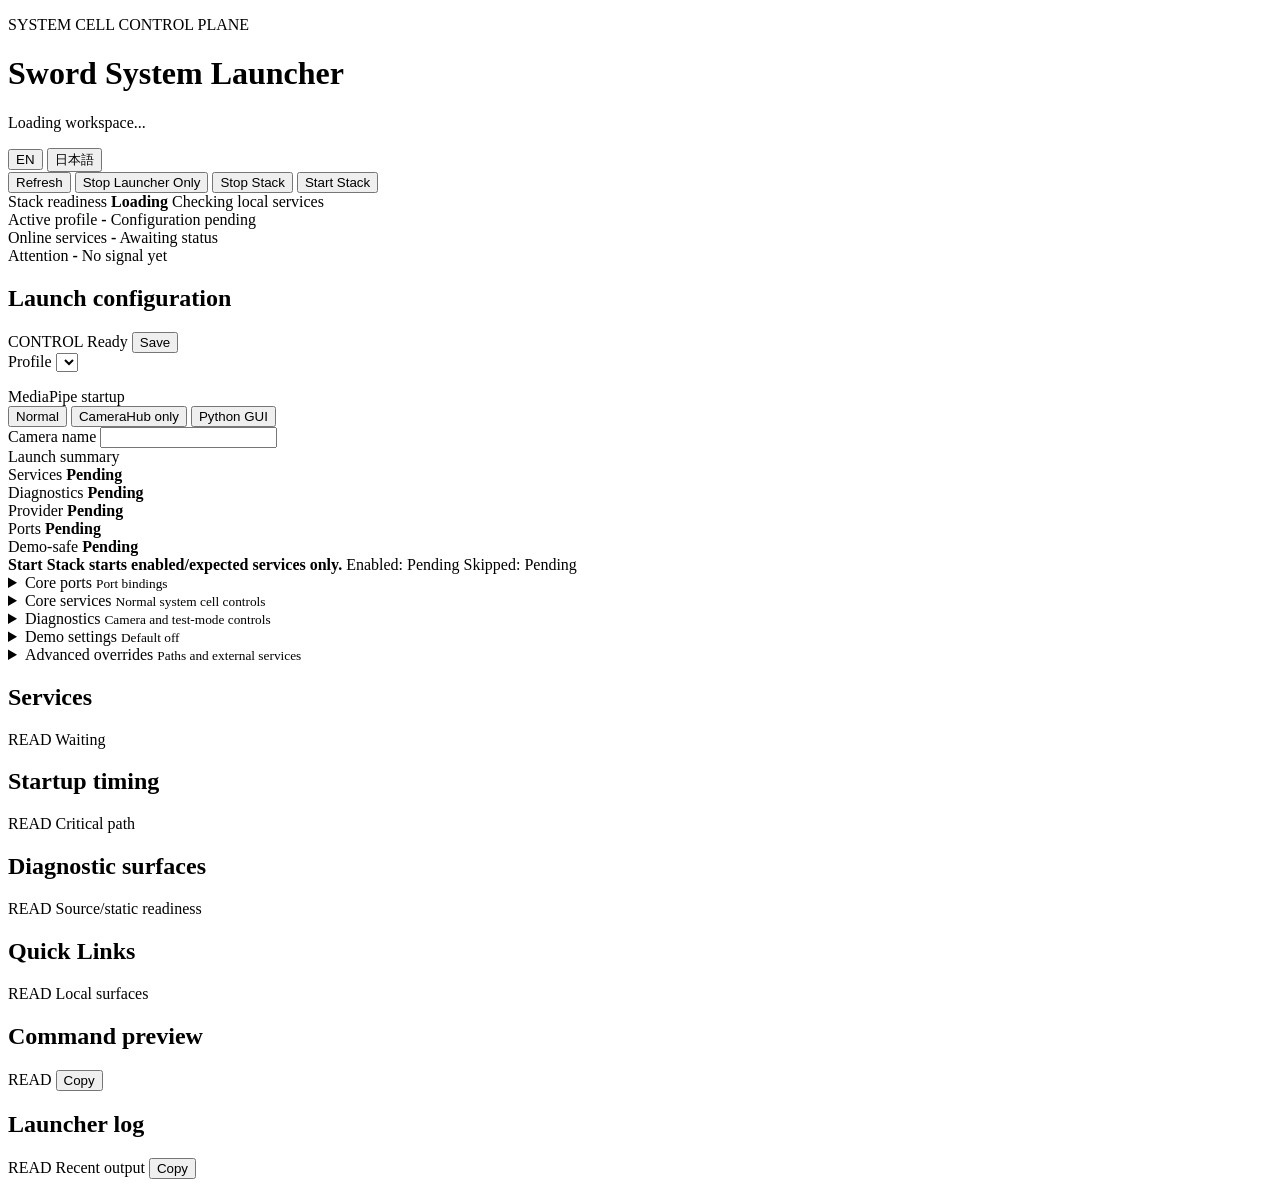
==== tools/home-control-launcher/public/index.html @ 3cfd029a "Add audio and startup readiness summaries" ====
<!doctype html>
<html lang="en">
  <head>
    <meta charset="utf-8" />
    <meta name="viewport" content="width=device-width, initial-scale=1" />
    <title>Sword System Launcher</title>
    <link rel="stylesheet" href="/styles.css" />
  </head>
  <body>
    <main class="app-shell">
      <header class="topbar">
        <div class="brand-lockup">
          <span class="brand-mark" aria-hidden="true"></span>
          <div>
            <p class="system-label">SYSTEM CELL CONTROL PLANE</p>
            <h1>Sword System Launcher</h1>
            <p id="workspace-root">Loading workspace...</p>
          </div>
        </div>
        <div class="topbar-actions">
          <div
            id="language-switch"
            class="language-switch"
            role="group"
            aria-label="Language"
            data-i18n-aria-label="language.aria"
          >
            <button type="button" data-language="en" aria-pressed="true">EN</button>
            <button type="button" data-language="ja" aria-pressed="false">日本語</button>
          </div>
          <button id="refresh-button" class="secondary" type="button">Refresh</button>
          <button id="stop-launcher-button" class="secondary" type="button">Stop Launcher Only</button>
          <button id="stop-button" class="danger" type="button">Stop Stack</button>
          <button id="start-button" class="primary" type="button">Start Stack</button>
        </div>
      </header>

      <section
        id="operation-banner"
        class="operation-banner"
        role="status"
        aria-live="polite"
        hidden
      >
        <span class="operation-light" aria-hidden="true"></span>
        <div class="operation-copy">
          <strong id="operation-title">Launcher standby</strong>
          <span id="operation-detail">Waiting for an action.</span>
        </div>
        <div
          id="operation-progress"
          class="operation-progress"
          role="progressbar"
          aria-label="Stack startup progress"
          data-i18n-aria-label="operation.progressAria"
          aria-valuemin="0"
          aria-valuemax="100"
          aria-valuenow="0"
        >
          <span id="operation-progress-bar"></span>
        </div>
        <span id="operation-progress-label" class="operation-progress-label">0%</span>
      </section>

      <section class="mission-strip" aria-label="Launcher summary" data-i18n-aria-label="mission.aria">
        <article class="metric-card read-metric readiness-card" id="readiness-card">
          <span class="metric-label" data-i18n="metric.readiness">Stack readiness</span>
          <strong id="readiness-label" data-i18n="metric.loading">Loading</strong>
          <span id="readiness-detail" data-i18n="metric.readinessDetail">Checking local services</span>
        </article>
        <article class="metric-card read-metric">
          <span class="metric-label" data-i18n="metric.activeProfile">Active profile</span>
          <strong id="active-profile-name">-</strong>
          <span id="active-profile-detail" data-i18n="metric.profilePending">Configuration pending</span>
        </article>
        <article class="metric-card read-metric">
          <span class="metric-label" data-i18n="metric.onlineServices">Online services</span>
          <strong id="online-count">-</strong>
          <span id="online-detail" data-i18n="metric.awaitingStatus">Awaiting status</span>
        </article>
        <article class="metric-card read-metric">
          <span class="metric-label" data-i18n="metric.attention">Attention</span>
          <strong id="attention-count">-</strong>
          <span id="attention-detail" data-i18n="metric.noSignal">No signal yet</span>
        </article>
      </section>

      <section class="layout-grid">
        <aside class="panel launch-panel control-surface">
          <div class="panel-title">
            <h2 data-i18n="launch.title">Launch configuration</h2>
            <div class="profile-actions">
              <span class="surface-tag control-tag" data-i18n="surface.control">CONTROL</span>
              <span id="save-state">Ready</span>
              <button id="save-config" class="secondary compact" type="button">Save</button>
            </div>
          </div>

          <label class="field">
            <span data-i18n="launch.profile">Profile</span>
            <select id="profile-select"></select>
          </label>
          <p id="profile-description" class="description"></p>

          <div class="section-title" data-i18n="launch.mediapipeStartup">MediaPipe startup</div>
          <div class="segmented" id="mediapipe-mode">
            <button
              type="button"
              data-value="mediamtx"
              title="Normal: MediaMTX video plus CameraHub WebSocket"
              data-i18n-title="mediapipe.normalTitle"
              data-i18n="mediapipe.normal"
            >
              Normal
            </button>
            <button
              type="button"
              data-value="camera-hub"
              title="Diagnostics: CameraHub WebSocket only"
              data-i18n-title="mediapipe.cameraHubTitle"
              data-i18n="mediapipe.cameraHub"
            >
              CameraHub only
            </button>
            <button
              type="button"
              data-value="gui"
              title="Diagnostics: CameraHub plus Python GUI"
              data-i18n-title="mediapipe.guiTitle"
              data-i18n="mediapipe.gui"
            >
              Python GUI
            </button>
          </div>

          <label class="field">
            <span data-i18n="launch.cameraName">Camera name</span>
            <input id="MediapipeCameraName" type="text" autocomplete="off" />
          </label>

          <div class="section-title" data-i18n="summary.title">Launch summary</div>
          <div
            class="profile-summary-grid"
            aria-label="Launch configuration summary"
            data-i18n-aria-label="summary.aria"
          >
            <div class="profile-summary-item">
              <span data-i18n="summary.services">Services</span>
              <strong id="services-summary">Pending</strong>
            </div>
            <div class="profile-summary-item">
              <span data-i18n="summary.diagnostics">Diagnostics</span>
              <strong id="diagnostics-summary">Pending</strong>
            </div>
            <div class="profile-summary-item">
              <span data-i18n="summary.provider">Provider</span>
              <strong id="runtime-summary">Pending</strong>
            </div>
            <div class="profile-summary-item">
              <span data-i18n="summary.ports">Ports</span>
              <strong id="ports-summary">Pending</strong>
            </div>
            <div class="profile-summary-item">
              <span data-i18n="summary.demoSafe">Demo-safe</span>
              <strong id="demo-safe-summary">Pending</strong>
            </div>
          </div>
          <div
            class="launch-scope-card"
            aria-label="Start Stack service scope"
            data-i18n-aria-label="launchScope.aria"
          >
            <strong data-i18n="launchScope.statement">Start Stack starts enabled/expected services only.</strong>
            <span id="launch-scope-enabled">Enabled: Pending</span>
            <span id="launch-scope-skipped">Skipped: Pending</span>
          </div>

          <details class="option-drawer">
            <summary>
              <span data-i18n="ports.title">Core ports</span>
              <small id="ports-drawer-summary">Port bindings</small>
            </summary>
            <div class="port-grid">
              <label class="field"><span data-i18n="port.expression">Expression</span><input id="AituberPort" type="number" min="1" /></label>
              <label class="field"><span data-i18n="port.thoughtCore">Thought Core</span><input id="ThoughtCorePort" type="number" min="1" /></label>
              <label class="field"><span data-i18n="port.displayRuntime">Display runtime</span><input id="TouchDesignerGuiPort" type="number" min="1" /></label>
              <label class="field"><span data-i18n="port.actionBridge">Action bridge</span><input id="HomeAssistantBridgePort" type="number" min="1" /></label>
              <label class="field"><span data-i18n="port.environment">Environment</span><input id="EnvironmentStatePort" type="number" min="1" /></label>
              <label class="field"><span data-i18n="port.mediapipe">MediaPipe</span><input id="MediapipePort" type="number" min="1" /></label>
              <label class="field"><span data-i18n="port.visionWs">Vision WS</span><input id="VisionSnapshotProcessorPort" type="number" min="1" /></label>
            </div>
          </details>

          <details class="option-drawer">
            <summary>
              <span data-i18n="services.drawerTitle">Core services</span>
              <small id="services-drawer-summary">Normal system cell controls</small>
            </summary>
            <div class="switch-grid" id="core-switch-grid"></div>
          </details>

          <details class="option-drawer">
            <summary>
              <span data-i18n="diagnostics.drawerTitle">Diagnostics</span>
              <small id="diagnostics-drawer-summary">Camera and test-mode controls</small>
            </summary>
            <div class="switch-grid" id="diagnostic-switch-grid"></div>
          </details>

          <details class="option-drawer demo-safe-drawer">
            <summary>
              <span data-i18n="demoSafe.drawerTitle">Demo settings</span>
              <small id="demo-safe-drawer-summary">Default off</small>
            </summary>
            <div id="demo-safe-settings-list" class="demo-safe-settings-list"></div>
          </details>

          <details class="option-drawer">
            <summary>
              <span data-i18n="advanced.title">Advanced overrides</span>
              <small data-i18n="advanced.subtitle">Paths and external services</small>
            </summary>
            <label class="field">
              <span>VOICEVOX URL</span>
              <input id="VoicevoxUrl" type="text" autocomplete="off" placeholder="http://127.0.0.1:50021" />
            </label>
            <label class="field">
              <span data-i18n="advanced.voicevoxReadyTimeout">VOICEVOX ready timeout seconds</span>
              <input id="VoicevoxReadyTimeoutSeconds" type="number" min="1" />
            </label>
            <label class="field">
              <span data-i18n="advanced.actionBridgeConfigPath">Action bridge config path</span>
              <input id="HomeControlConfigPath" type="text" autocomplete="off" />
            </label>
          </details>
        </aside>

        <section class="main-column">
          <section class="panel status-panel read-surface">
            <div class="panel-title">
              <h2 data-i18n="services.title">Services</h2>
              <div class="title-actions">
                <span class="surface-tag read-tag" data-i18n="surface.read">READ</span>
                <span id="status-time">Waiting</span>
              </div>
            </div>
            <div id="service-list" class="service-list"></div>
          </section>

          <section class="panel read-surface diagnostics-panel">
            <div class="panel-title">
              <h2 data-i18n="startup.title">Startup timing</h2>
              <div class="title-actions">
                <span class="surface-tag read-tag" data-i18n="surface.read">READ</span>
                <span data-i18n="startup.subtitle">Critical path</span>
              </div>
            </div>
            <div id="startup-timing-list" class="diagnostic-list"></div>
          </section>

          <section class="panel read-surface diagnostics-panel">
            <div class="panel-title">
              <h2 data-i18n="diagnosticSurfaces.title">Diagnostic surfaces</h2>
              <div class="title-actions">
                <span class="surface-tag read-tag" data-i18n="surface.read">READ</span>
                <span data-i18n="diagnosticSurfaces.subtitle">Source/static readiness</span>
              </div>
            </div>
            <div id="diagnostic-surface-list" class="diagnostic-list"></div>
          </section>

          <section class="panel read-surface reference-panel">
            <div class="panel-title">
              <h2 data-i18n="quickLinks.title">Quick Links</h2>
              <div class="title-actions">
                <span class="surface-tag read-tag" data-i18n="surface.read">READ</span>
                <span data-i18n="quickLinks.subtitle">Local surfaces</span>
              </div>
            </div>
            <div id="endpoint-list" class="endpoint-list"></div>
          </section>

          <section class="panel command-panel output-surface">
            <div class="panel-title">
              <h2 data-i18n="command.title">Command preview</h2>
              <div class="title-actions">
                <span class="surface-tag output-tag" data-i18n="surface.read">READ</span>
                <button id="copy-command" class="secondary compact" type="button">Copy</button>
              </div>
            </div>
            <pre id="command-preview"></pre>
          </section>

          <section class="panel log-panel output-surface">
            <div class="panel-title">
              <h2 data-i18n="log.title">Launcher log</h2>
              <div class="title-actions">
                <span class="surface-tag output-tag" data-i18n="surface.read">READ</span>
                <span id="log-path">Recent output</span>
                <button id="copy-log" class="secondary compact" type="button">Copy</button>
              </div>
            </div>
            <pre id="log-output"></pre>
          </section>
        </section>
      </section>
    </main>
    <script src="/app.js"></script>
  </body>
</html>
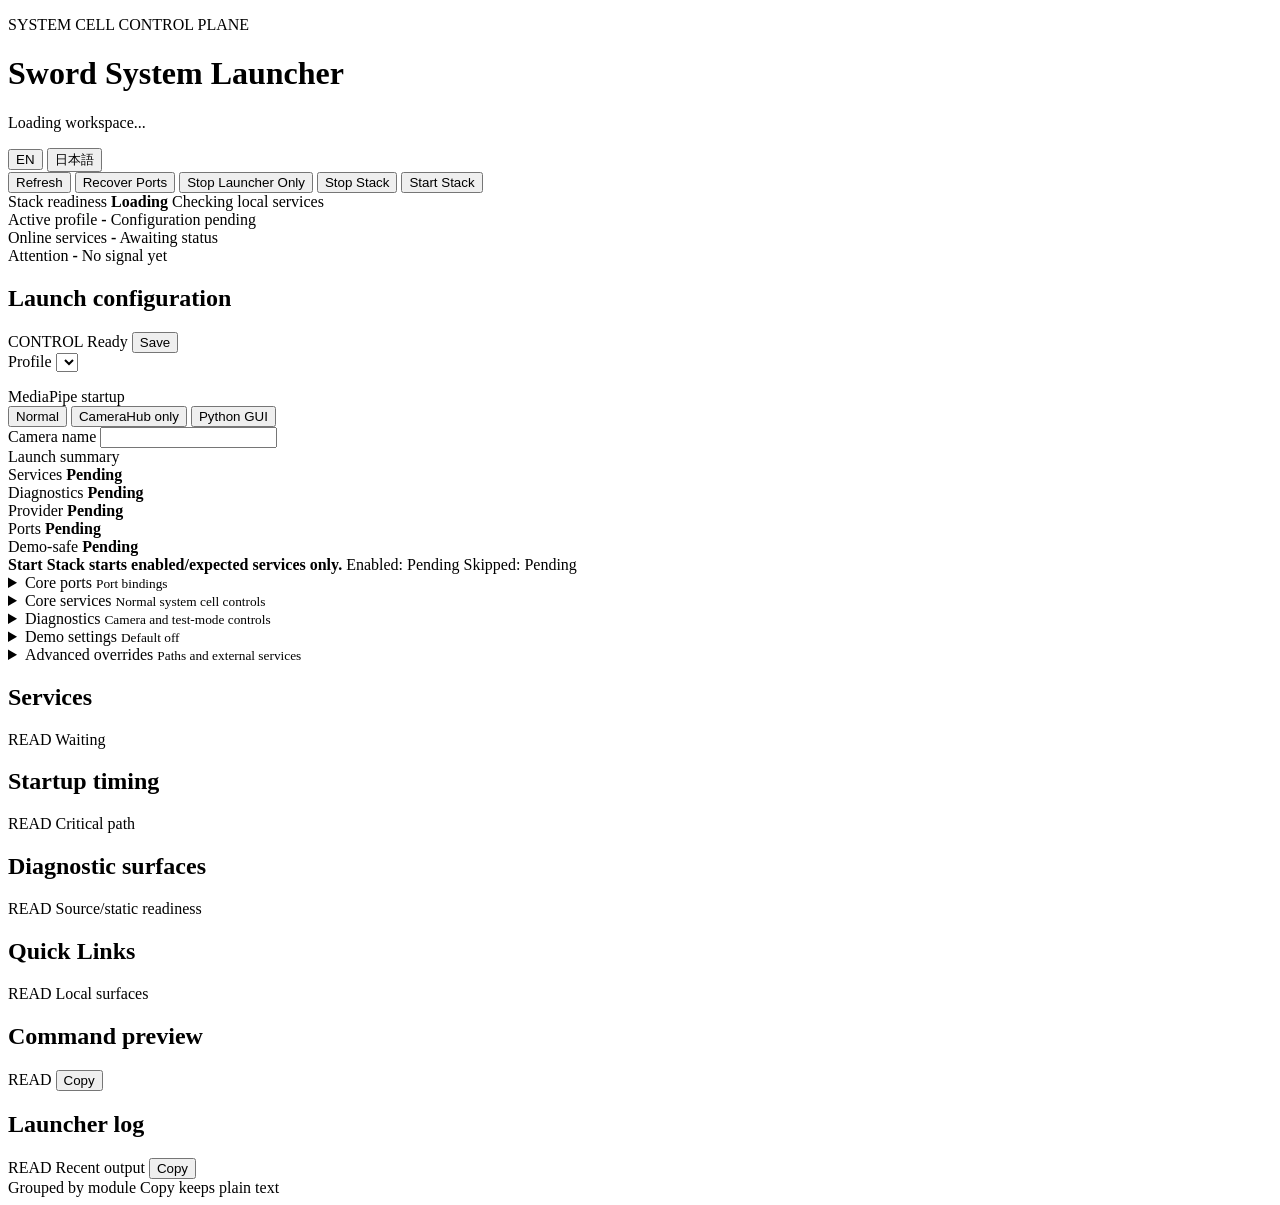
==== commit 1a5a4460: "Clean up launcher managed port status surfaces" ====
--- a/tools/home-control-launcher/public/index.html
+++ b/tools/home-control-launcher/public/index.html
@@ -29,6 +29,7 @@
             <button type="button" data-language="ja" aria-pressed="false">日本語</button>
           </div>
           <button id="refresh-button" class="secondary" type="button">Refresh</button>
+          <button id="reclaim-ports-button" class="secondary" type="button">Recover Ports</button>
           <button id="stop-launcher-button" class="secondary" type="button">Stop Launcher Only</button>
           <button id="stop-button" class="danger" type="button">Stop Stack</button>
           <button id="start-button" class="primary" type="button">Start Stack</button>
@@ -300,7 +301,15 @@
                 <button id="copy-log" class="secondary compact" type="button">Copy</button>
               </div>
             </div>
-            <pre id="log-output"></pre>
+            <div
+              class="log-meta-strip"
+              aria-label="Launcher log display mode"
+              data-i18n-aria-label="log.metaAria"
+            >
+              <span data-i18n="log.viewMode">Grouped by module</span>
+              <span data-i18n="log.copyMode">Copy keeps plain text</span>
+            </div>
+            <div id="log-output" class="log-output" aria-label="Launcher log lines" data-i18n-aria-label="log.outputAria"></div>
           </section>
         </section>
       </section>
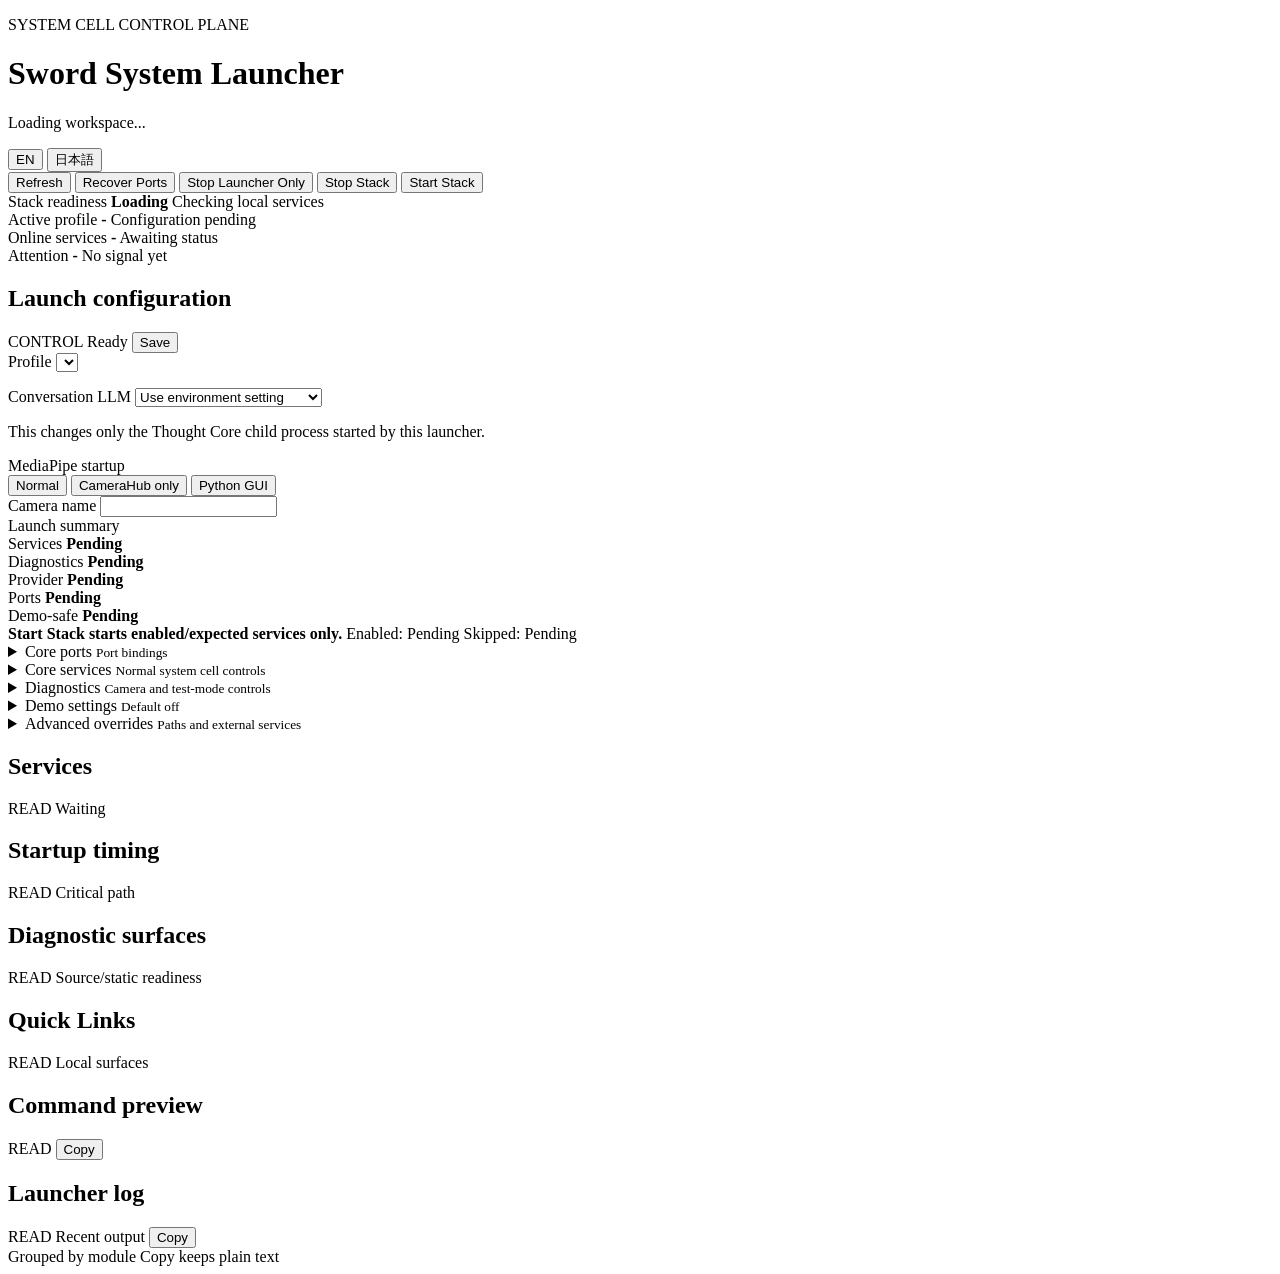
==== commit 07756d73: "feat(launcher): select isolated conversation provider" ====
--- a/tools/home-control-launcher/public/index.html
+++ b/tools/home-control-launcher/public/index.html
@@ -102,6 +102,19 @@
             <select id="profile-select"></select>
           </label>
           <p id="profile-description" class="description"></p>
+
+          <label class="field">
+            <span data-i18n="launch.llmProvider">Conversation LLM</span>
+            <select id="ThoughtCoreLlmProvider">
+              <option value="configured" data-i18n="provider.configured">Use environment setting</option>
+              <option value="openai-compatible" data-i18n="provider.openai">OpenAI-compatible API</option>
+              <option value="codex-cli" data-i18n="provider.codex">Codex CLI (Terra / medium)</option>
+              <option value="codex-cli-luna" data-i18n="provider.codexLuna">Codex CLI (Luna / low)</option>
+            </select>
+          </label>
+          <p class="description" data-i18n="provider.description">
+            This changes only the Thought Core child process started by this launcher.
+          </p>
 
           <div class="section-title" data-i18n="launch.mediapipeStartup">MediaPipe startup</div>
           <div class="segmented" id="mediapipe-mode">
@@ -226,10 +239,6 @@
               <input id="VoicevoxUrl" type="text" autocomplete="off" placeholder="http://127.0.0.1:50021" />
             </label>
             <label class="field">
-              <span data-i18n="advanced.voicevoxReadyTimeout">VOICEVOX ready timeout seconds</span>
-              <input id="VoicevoxReadyTimeoutSeconds" type="number" min="1" />
-            </label>
-            <label class="field">
               <span data-i18n="advanced.actionBridgeConfigPath">Action bridge config path</span>
               <input id="HomeControlConfigPath" type="text" autocomplete="off" />
             </label>
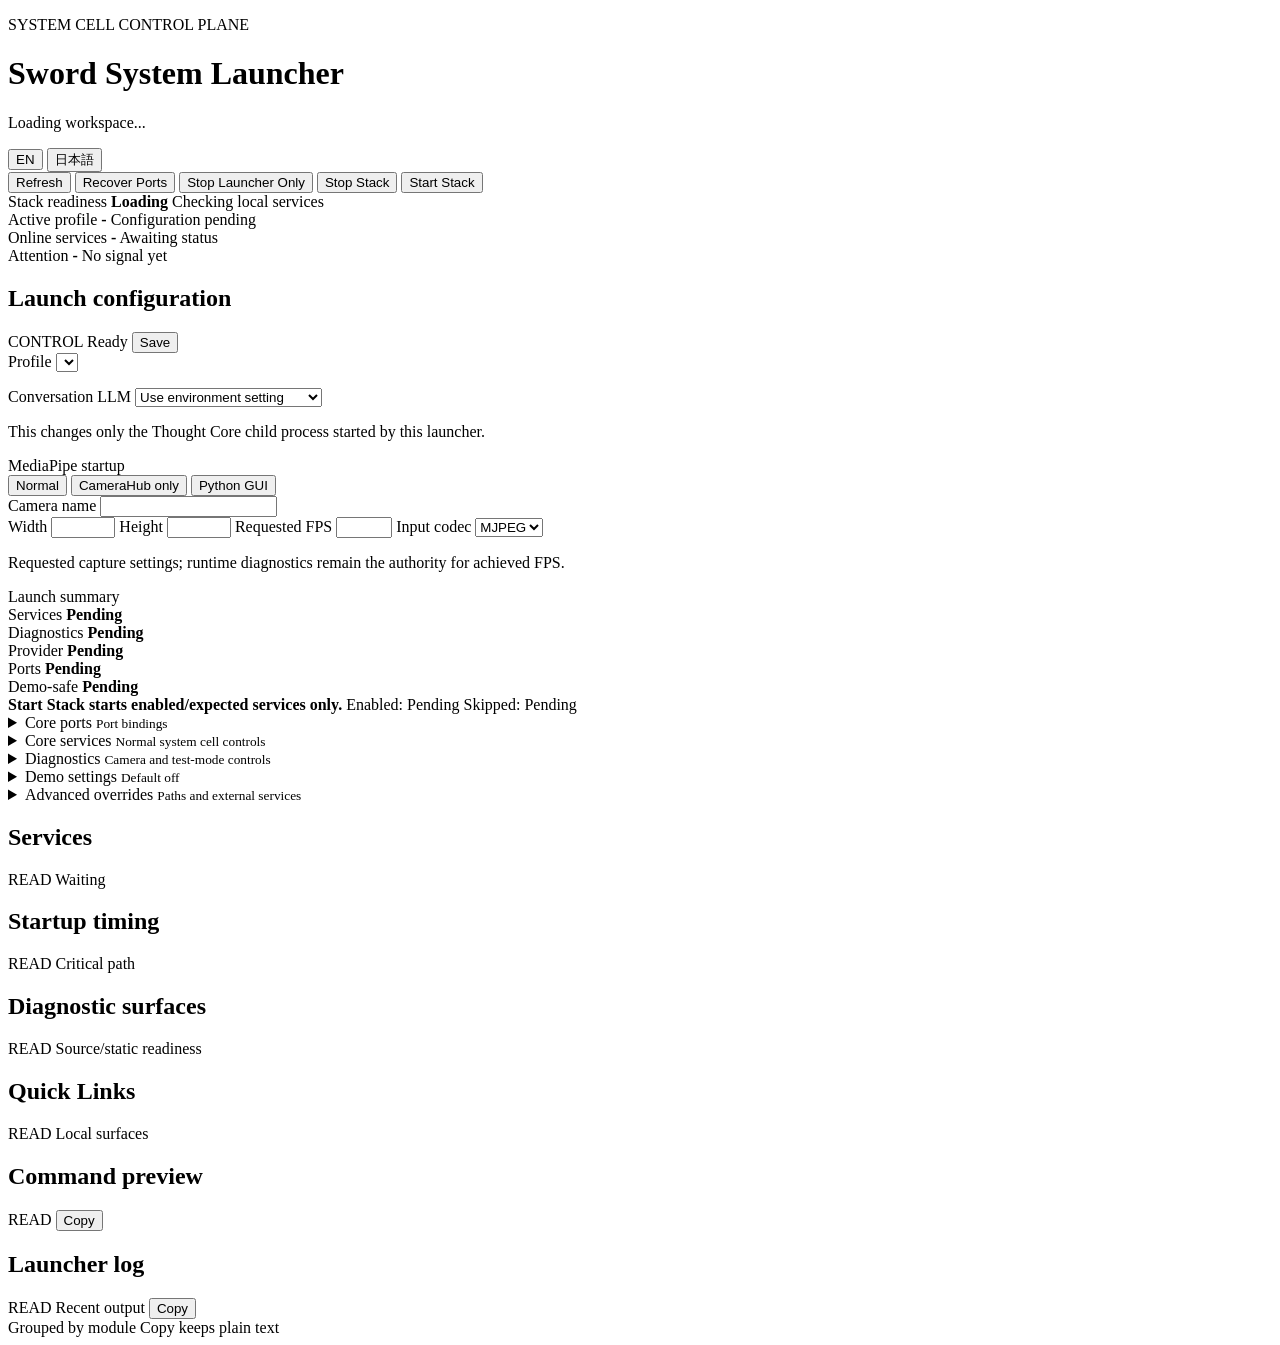
==== commit 018c1d7a: "feat(launcher): configure StreamCam capture request" ====
--- a/tools/home-control-launcher/public/index.html
+++ b/tools/home-control-launcher/public/index.html
@@ -151,6 +151,30 @@
             <span data-i18n="launch.cameraName">Camera name</span>
             <input id="MediapipeCameraName" type="text" autocomplete="off" />
           </label>
+          <div class="port-grid">
+            <label class="field">
+              <span data-i18n="launch.cameraWidth">Width</span>
+              <input id="MediapipeCameraWidth" type="number" min="160" max="3840" />
+            </label>
+            <label class="field">
+              <span data-i18n="launch.cameraHeight">Height</span>
+              <input id="MediapipeCameraHeight" type="number" min="120" max="2160" />
+            </label>
+            <label class="field">
+              <span data-i18n="launch.cameraFps">Requested FPS</span>
+              <input id="MediapipeCameraFps" type="number" min="1" max="120" />
+            </label>
+            <label class="field">
+              <span data-i18n="launch.cameraInputCodec">Input codec</span>
+              <select id="MediapipeCameraInputCodec">
+                <option value="mjpeg">MJPEG</option>
+                <option value="auto" data-i18n="launch.cameraInputCodecAuto">Auto</option>
+              </select>
+            </label>
+          </div>
+          <p class="description" data-i18n="launch.cameraRequestDescription">
+            Requested capture settings; runtime diagnostics remain the authority for achieved FPS.
+          </p>
 
           <div class="section-title" data-i18n="summary.title">Launch summary</div>
           <div
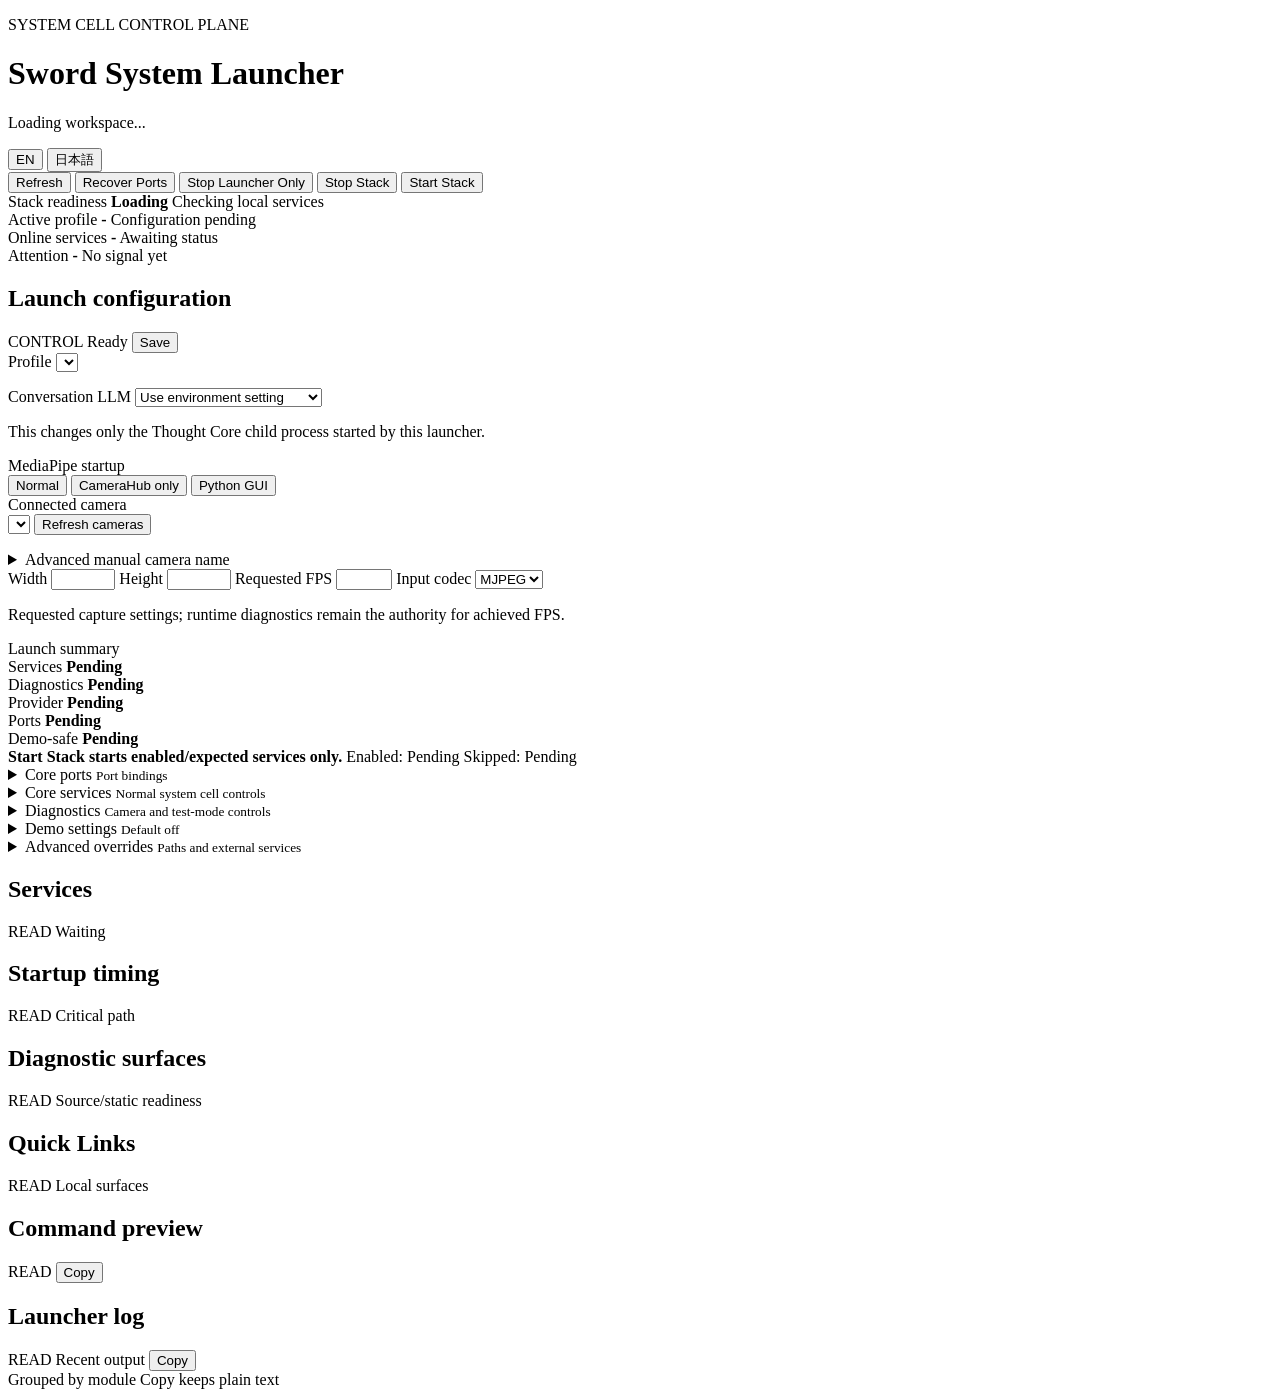
==== commit 6c0d7d6f: "feat(launcher): select connected camera devices" ====
--- a/tools/home-control-launcher/public/index.html
+++ b/tools/home-control-launcher/public/index.html
@@ -147,10 +147,44 @@
             </button>
           </div>
 
-          <label class="field">
-            <span data-i18n="launch.cameraName">Camera name</span>
-            <input id="MediapipeCameraName" type="text" autocomplete="off" />
-          </label>
+          <div class="field">
+            <span data-i18n="launch.cameraName">Connected camera</span>
+            <div class="port-grid">
+              <select id="MediapipeCameraName"></select>
+              <button
+                id="refresh-camera-devices"
+                class="secondary compact"
+                type="button"
+                data-i18n="launch.refreshCameras"
+              >
+                Refresh cameras
+              </button>
+            </div>
+            <p id="camera-selection-state" class="description"></p>
+          </div>
+          <details class="option-drawer">
+            <summary data-i18n="launch.cameraManualTitle">Advanced manual camera name</summary>
+            <p class="description" data-i18n="launch.cameraManualDescription">
+              Use only for a virtual or late-attached camera that cannot be listed.
+            </p>
+            <label class="field">
+              <span data-i18n="launch.cameraManualName">Manual camera name</span>
+              <input
+                id="MediapipeCameraNameManual"
+                type="text"
+                autocomplete="off"
+                maxlength="256"
+              />
+            </label>
+            <button
+              id="apply-manual-camera"
+              class="secondary compact"
+              type="button"
+              data-i18n="launch.cameraManualApply"
+            >
+              Use manual name
+            </button>
+          </details>
           <div class="port-grid">
             <label class="field">
               <span data-i18n="launch.cameraWidth">Width</span>
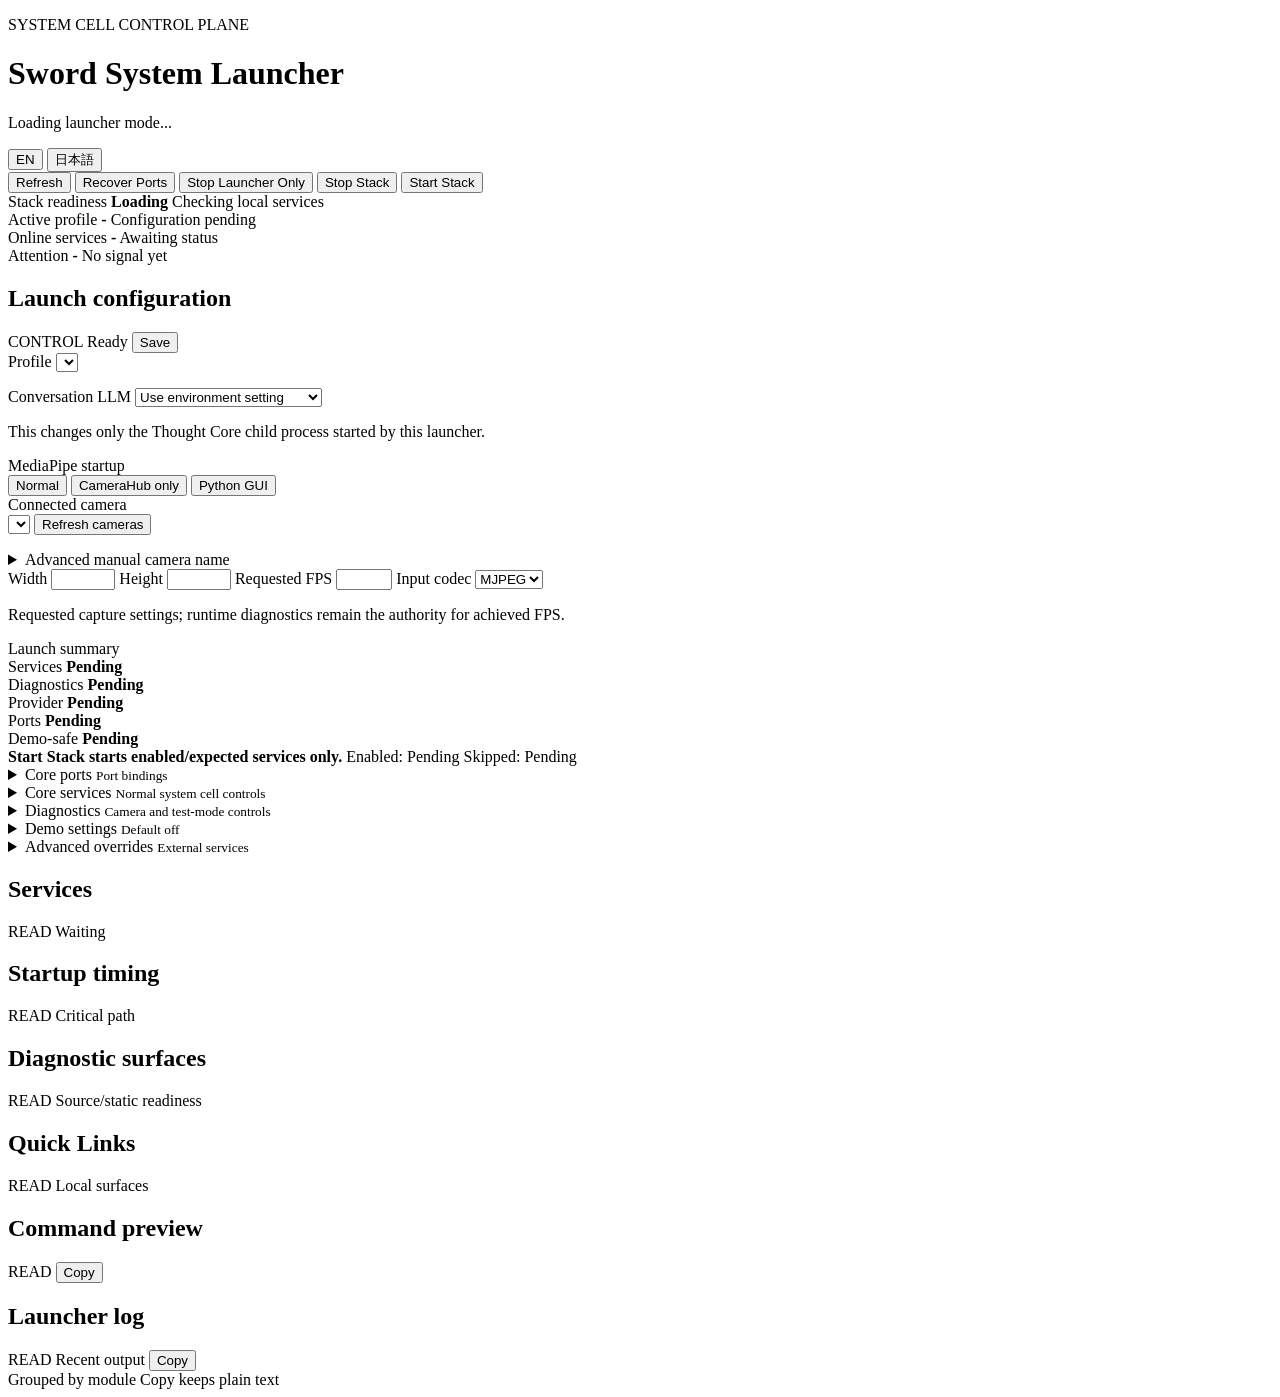
==== commit 7cd894bf: "fix(launcher): keep private config paths server-owned" ====
--- a/tools/home-control-launcher/public/index.html
+++ b/tools/home-control-launcher/public/index.html
@@ -14,7 +14,7 @@
           <div>
             <p class="system-label">SYSTEM CELL CONTROL PLANE</p>
             <h1>Sword System Launcher</h1>
-            <p id="workspace-root">Loading workspace...</p>
+            <p id="launcher-mode">Loading launcher mode...</p>
           </div>
         </div>
         <div class="topbar-actions">
@@ -150,7 +150,7 @@
           <div class="field">
             <span data-i18n="launch.cameraName">Connected camera</span>
             <div class="port-grid">
-              <select id="MediapipeCameraName"></select>
+              <select id="MediapipeCameraSelectionKey"></select>
               <button
                 id="refresh-camera-devices"
                 class="secondary compact"
@@ -290,15 +290,11 @@
           <details class="option-drawer">
             <summary>
               <span data-i18n="advanced.title">Advanced overrides</span>
-              <small data-i18n="advanced.subtitle">Paths and external services</small>
+              <small data-i18n="advanced.subtitle">External services</small>
             </summary>
             <label class="field">
               <span>VOICEVOX URL</span>
               <input id="VoicevoxUrl" type="text" autocomplete="off" placeholder="http://127.0.0.1:50021" />
-            </label>
-            <label class="field">
-              <span data-i18n="advanced.actionBridgeConfigPath">Action bridge config path</span>
-              <input id="HomeControlConfigPath" type="text" autocomplete="off" />
             </label>
           </details>
         </aside>
